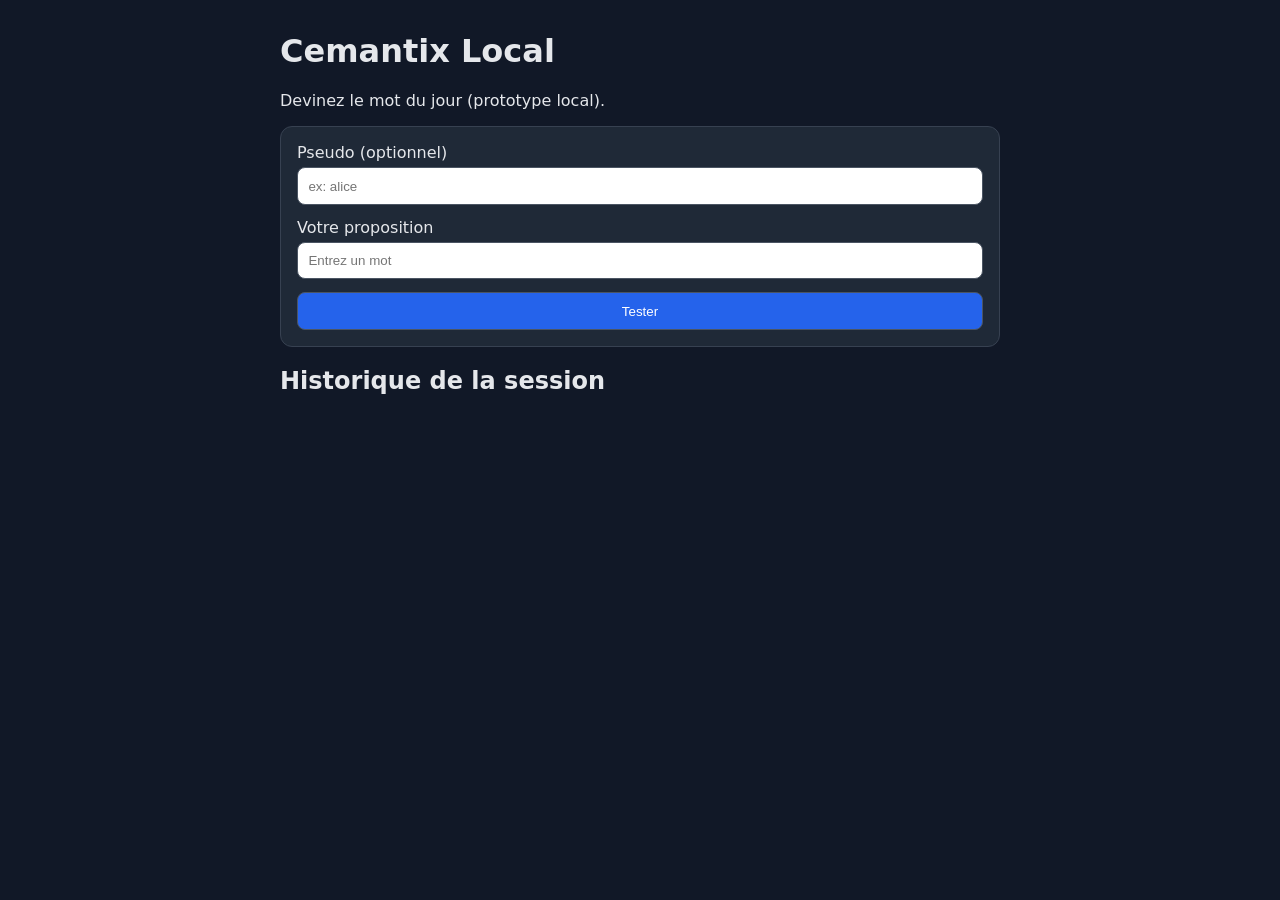
==== templates/index.html @ 2589d081 "Initial local Cemantix web app with client/admin pages" ====
<!doctype html>
<html lang="fr">
  <head>
    <meta charset="UTF-8" />
    <meta name="viewport" content="width=device-width, initial-scale=1.0" />
    <title>Cemantix Local</title>
    <link rel="stylesheet" href="/static/styles.css" />
  </head>
  <body>
    <main class="container">
      <h1>Cemantix Local</h1>
      <p>Devinez le mot du jour (prototype local).</p>

      <form id="guess-form" class="card">
        <label>
          Pseudo (optionnel)
          <input type="text" id="pseudo" placeholder="ex: alice" />
        </label>
        <label>
          Votre proposition
          <input type="text" id="guess" placeholder="Entrez un mot" required />
        </label>
        <button type="submit">Tester</button>
      </form>

      <section>
        <h2>Historique de la session</h2>
        <ul id="history"></ul>
      </section>
    </main>

    <script src="/static/client.js"></script>
  </body>
</html>
---- static/styles.css ----
:root {
  color-scheme: light dark;
  font-family: Inter, system-ui, sans-serif;
}

body {
  margin: 0;
  background: #111827;
  color: #e5e7eb;
}

.container {
  max-width: 720px;
  margin: 2rem auto;
  padding: 0 1rem;
}

.card {
  display: grid;
  gap: 0.8rem;
  background: #1f2937;
  border: 1px solid #374151;
  border-radius: 12px;
  padding: 1rem;
  margin-bottom: 1rem;
}

label {
  display: grid;
  gap: 0.3rem;
}

input,
button {
  padding: 0.65rem;
  border-radius: 8px;
  border: 1px solid #4b5563;
}

button {
  background: #2563eb;
  color: white;
  cursor: pointer;
}

ul {
  padding-left: 1.2rem;
}

.hidden {
  display: none;
}

.error {
  color: #fca5a5;
}

.win {
  color: #86efac;
}
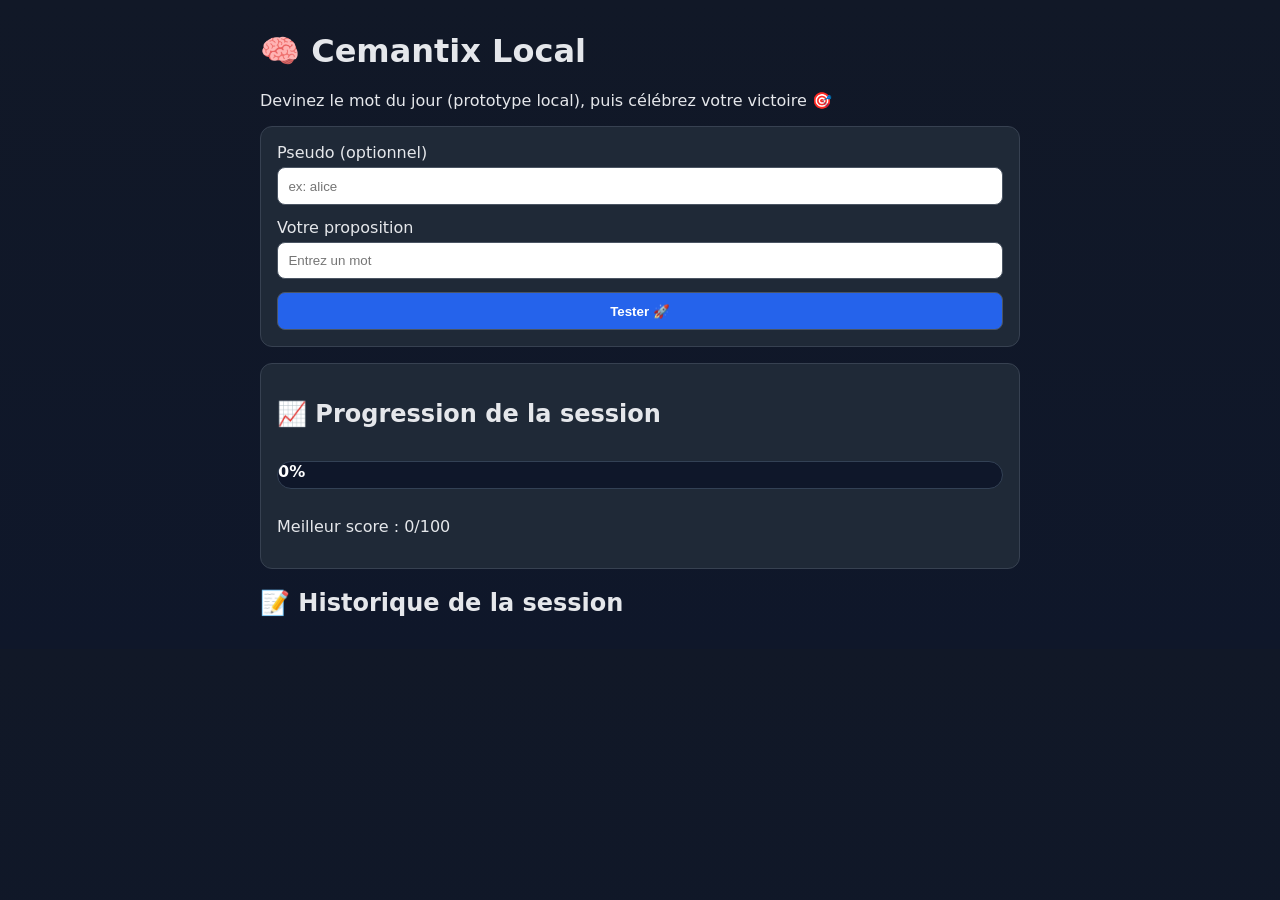
==== commit 6435a08b: "Améliore l'UI joueur/admin et ajoute la gestion du mot actif" ====
--- a/templates/index.html
+++ b/templates/index.html
@@ -8,8 +8,14 @@
   </head>
   <body>
     <main class="container">
-      <h1>Cemantix Local</h1>
-      <p>Devinez le mot du jour (prototype local).</p>
+      <h1>🧠 Cemantix Local</h1>
+      <p>Devinez le mot du jour (prototype local), puis célébrez votre victoire 🎯</p>
+
+      <section id="victory-screen" class="card victory hidden">
+        <h2>🏆 Victoire !</h2>
+        <p>Bravo, vous avez trouvé le mot du jour.</p>
+        <p>Le jeu est verrouillé jusqu'à un changement de mot.</p>
+      </section>
 
       <form id="guess-form" class="card">
         <label>
@@ -20,11 +26,19 @@
           Votre proposition
           <input type="text" id="guess" placeholder="Entrez un mot" required />
         </label>
-        <button type="submit">Tester</button>
+        <button type="submit">Tester 🚀</button>
       </form>
 
+      <section class="card">
+        <h2>📈 Progression de la session</h2>
+        <div class="progress-wrap">
+          <div id="progress-bar" class="progress-bar" style="width: 0%">0%</div>
+        </div>
+        <p id="progress-text">Meilleur score : 0/100</p>
+      </section>
+
       <section>
-        <h2>Historique de la session</h2>
+        <h2>📝 Historique de la session</h2>
         <ul id="history"></ul>
       </section>
     </main>
--- a/static/styles.css
+++ b/static/styles.css
@@ -5,12 +5,12 @@
 
 body {
   margin: 0;
-  background: #111827;
+  background: linear-gradient(180deg, #111827 0%, #0f172a 100%);
   color: #e5e7eb;
 }
 
 .container {
-  max-width: 720px;
+  max-width: 760px;
   margin: 2rem auto;
   padding: 0 1rem;
 }
@@ -41,6 +41,12 @@
   background: #2563eb;
   color: white;
   cursor: pointer;
+  font-weight: 600;
+}
+
+button:disabled {
+  cursor: not-allowed;
+  opacity: 0.7;
 }
 
 ul {
@@ -55,6 +61,38 @@
   color: #fca5a5;
 }
 
+.success {
+  color: #86efac;
+}
+
 .win {
   color: #86efac;
+  font-weight: 700;
 }
+
+.victory {
+  border-color: #f59e0b;
+  background: #2b1f0f;
+}
+
+.progress-wrap {
+  background: #0f172a;
+  border: 1px solid #334155;
+  border-radius: 999px;
+  overflow: hidden;
+}
+
+.progress-bar {
+  min-height: 26px;
+  background: linear-gradient(90deg, #22c55e 0%, #16a34a 100%);
+  color: white;
+  font-weight: 700;
+  text-align: center;
+}
+
+canvas {
+  width: 100%;
+  border: 1px solid #334155;
+  background: #111827;
+  border-radius: 10px;
+}
